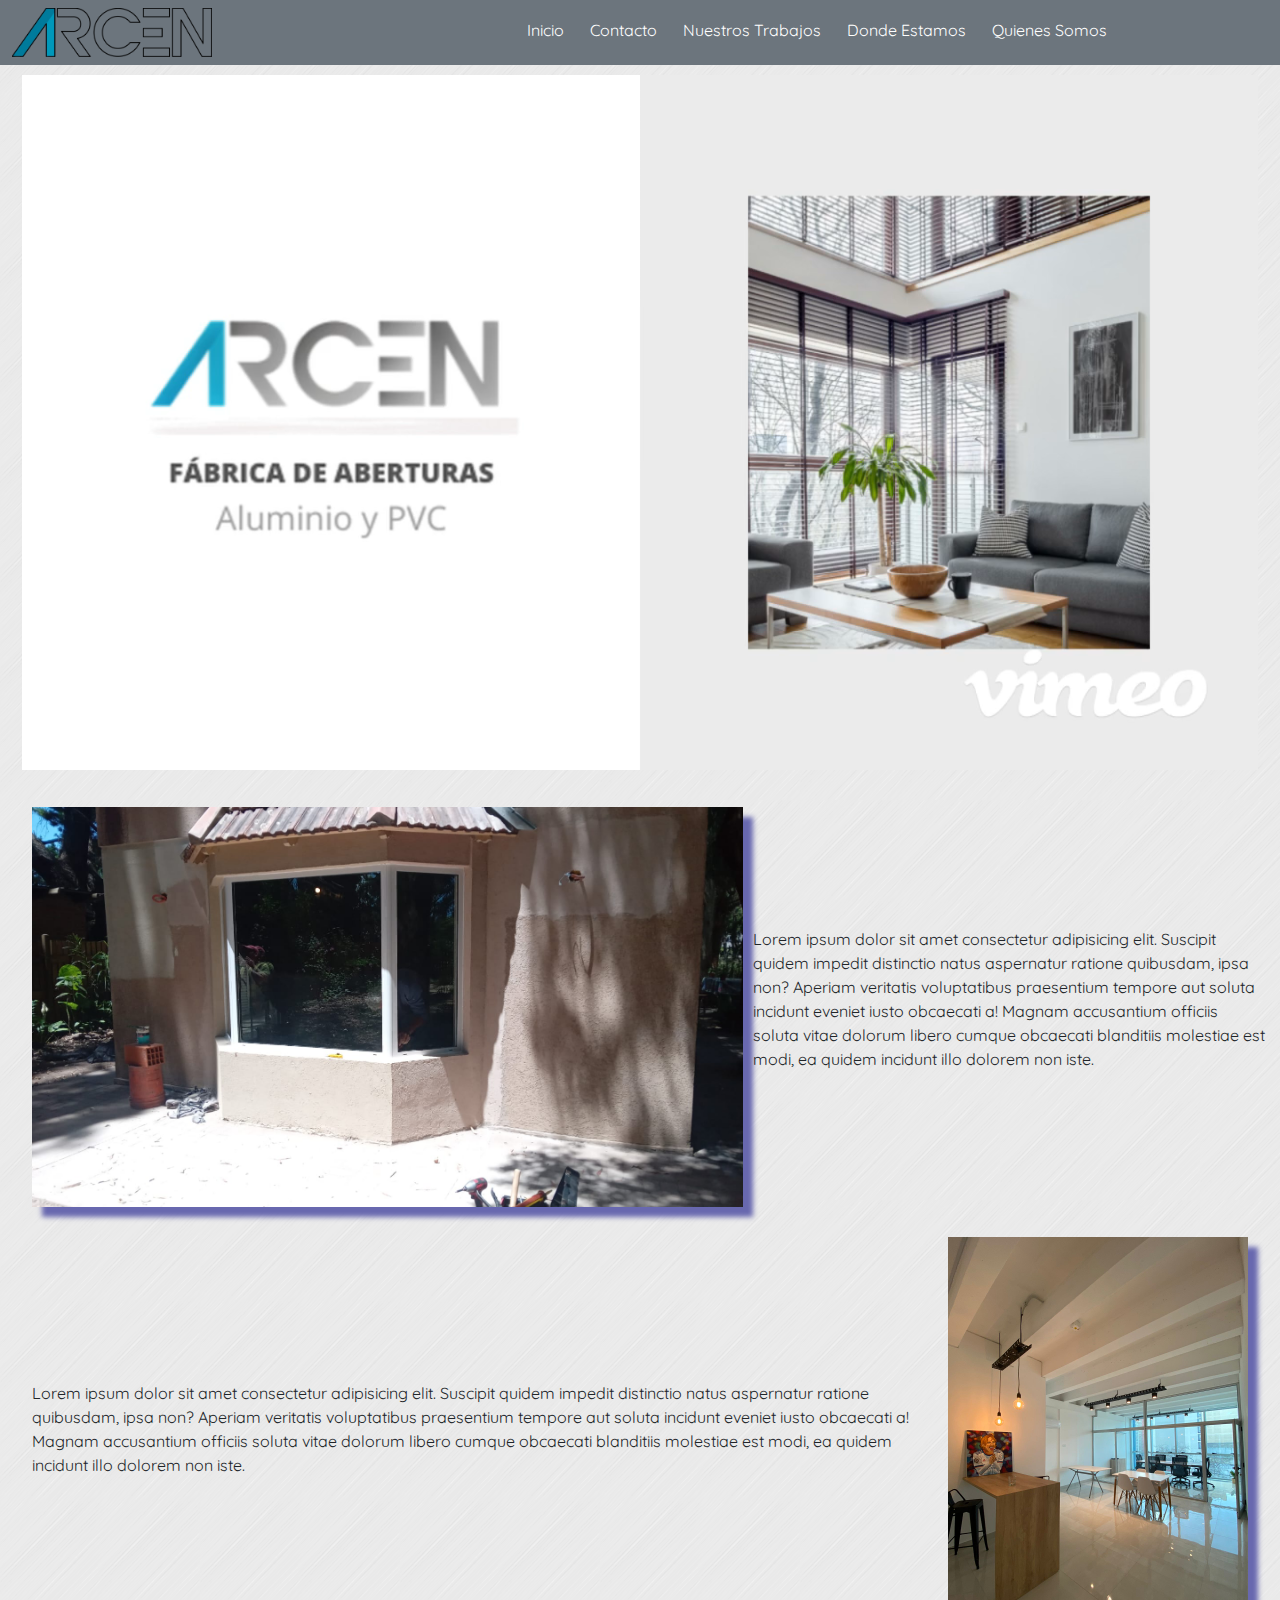
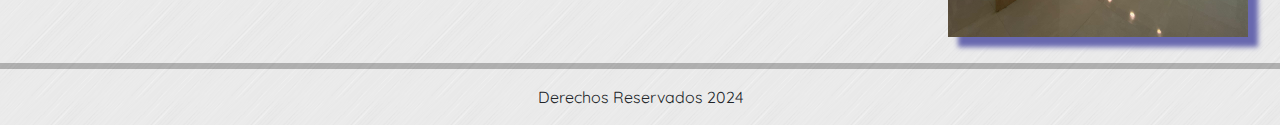
==== index.html @ ce07edcd "Primer Commit" ====
<!DOCTYPE html>
<html lang="en">
<head>
    <meta charset="UTF-8">
    <meta name="viewport" content="width=device-width, initial-scale=1.0">
    <link href="https://cdn.jsdelivr.net/npm/bootstrap@5.3.3/dist/css/bootstrap.min.css" rel="stylesheet" integrity="sha384-QWTKZyjpPEjISv5WaRU9OFeRpok6YctnYmDr5pNlyT2bRjXh0JMhjY6hW+ALEwIH" crossorigin="anonymous">
    <link href="https://fonts.googleapis.com/css2?family=Quicksand:wght@300..700&display=swap" rel="stylesheet">
    <link rel="stylesheet" href="./style/style.css">
    <link rel="shortcut icon" href="./source/favi.png" type="image/x-icon">
    <title>Inicio</title>
</head>
<body>
     <!-- Contenedor del NAV General logo y navbar-->
    <header>
    <nav class="navbar navbar-expand-lg bg-secondary">
        <div class="container-fluid">
            <div class="logo">
                <img src="./source/pruebas.png" alt="logo">
            </div>
          <button class="navbar-toggler" type="button" data-bs-toggle="collapse" data-bs-target="#navbarSupportedContent" aria-controls="navbarSupportedContent" aria-expanded="false" aria-label="Toggle navigation">
            <span class="navbar-toggler-icon"></span>
          </button>
          <div class="collapse navbar-collapse" id="navbarSupportedContent">
            <ul class="navbar-nav me-auto mb-2 mb-lg-0">
              <li class="nav-item">
                <a class="nav-link" href="index.html">Inicio</a>
              </li>
              <li class="nav-item">
                <a class="nav-link" href="./paginas/contacto.html">Contacto</a>
              </li>
              <li class="nav-item">
                <a class="nav-link" href="./paginas/trabajos.html">Nuestros Trabajos</a>
              </li>
              <li class="nav-item">
                <a class="nav-link" href="./paginas/encontranos.html">Donde Estamos</a>
              </li>
              <li class="nav-item">
                <a class="nav-link" href="./paginas/somos.html">Quienes Somos</a>
              </li>
            </ul>
        </div>
      </nav>
    </header>
    <!--Fin de barra de navegacion-->
    <!--Seccion principal video-->
    <main>
        <div class="video">
        <video class="container-fluid" src="./source/video.mp4" autoplay loop></video>
    </div>
    </main>
        <section class="section container-fluid">
            <div class="content container-fluid">
                <img src="./source/img18.jpeg" alt="" class="img-index">
                <p>Lorem ipsum dolor sit amet consectetur adipisicing elit. Suscipit quidem impedit distinctio natus aspernatur ratione quibusdam, ipsa non? Aperiam veritatis voluptatibus praesentium tempore aut soluta incidunt eveniet iusto obcaecati a! Magnam accusantium officiis soluta vitae dolorum libero cumque obcaecati blanditiis molestiae est modi, ea quidem incidunt illo dolorem non iste.</p>
            </div>
            <div class="content">
              <p>Lorem ipsum dolor sit amet consectetur adipisicing elit. Suscipit quidem impedit distinctio natus aspernatur ratione quibusdam, ipsa non? Aperiam veritatis voluptatibus praesentium tempore aut soluta incidunt eveniet iusto obcaecati a! Magnam accusantium officiis soluta vitae dolorum libero cumque obcaecati blanditiis molestiae est modi, ea quidem incidunt illo dolorem non iste.</p>
              <img src="./source/img8.jpeg" alt="" class="img-index">
          </div>
        </section>
    

    <hr>
   <footer>
    <p>Derechos Reservados 2024</p>
  </footer>
<script src="https://cdn.jsdelivr.net/npm/bootstrap@5.3.3/dist/js/bootstrap.bundle.min.js" integrity="sha384-YvpcrYf0tY3lHB60NNkmXc5s9fDVZLESaAA55NDzOxhy9GkcIdslK1eN7N6jIeHz" crossorigin="anonymous"></script>
</body>

</html>
---- style/style.css ----
/* Resets */

* {
    margin: 0;
    padding: 0;
    box-sizing: border-box;
    font-family: "Quicksand", sans-serif;
}

/* Fin Reset */

/* Fondo De pantalla del body general */
body {
    background-image: url(../source/brushed_alu.webp);
    background-color: rgb(172, 165, 165);
}

/* Contenedor */
.container {
    background-color: rgb(104, 104, 175);
    display: flex;
    width: 100%;
    padding: 1em;
    height: auto;
}

/* Logo*/

.logo {
    width: 40%;
}

.logo img {
    width: 200px;
}
/* Barra de Navegacion*/
.navbar {
    width: 100%;
    display: flex;
    
}

.navbar ul {
    display: flex;
    list-style-type: none;
    
}

.navbar ul li {
    margin: 5px;
    margin-top: auto;
    
}

.navbar ul li a{
    color: white;
    text-decoration: none;
} 
/* Animacion del navbar */
.navbar ul li a:hover {
    font-size: 18px;
    transition: 0.4s;
}
/* Cuerpo de pagina index */
main {
    padding: 10px;
    display: flex;
    justify-content: center;
    align-content: center;
}
.video {
    height: 80%;  
}

/* Parte Inferior Index Contenedor imagen y palabras*/
.content {
    display: flex;
    justify-content: center;
    align-items: center;
    margin: 10px;
    padding: 10px;
    gap: 10px;
}

.content img {
    width: 60%;
    height: 25em;
    box-shadow: 10px 10px 5px rgb(104, 104, 175);
    object-fit: cover;
}

iframe {
    box-shadow: 10px 10px 5px rgb(104, 104, 175);
}

/* Fin de contenedor imagen y palabras*/

/* Linea HR */
hr {
    border: 3px solid black;
}

/* Pie de Pagina */
footer {
    display: flex;
    justify-content: center;
}

/* Seccion Contacto */

.cont {
    display: flex;
    justify-content: center;
    font-size: 5em;
}

.contacto {
    width: 100%;
    display: flex;
    justify-content: space-around;
    padding: 10px;
    padding-top: 30px;
    flex-wrap: wrap;
}

.contacto .imagenes {
    width: 15em;
    height: 15em;
}

/* Formulario de contacto */
.cont-form {
	display: flex;
	justify-content: center;
}

.formulario {
	margin: 20px;
}

input {
	margin: 20px;
	width: 30em;
	padding: 10px;
}

textarea {
	margin: 20px;
	width: 30em;
	height: 30vh;
	
}

form button {
	width: 33em;
	background-color: rgba(40, 40, 170, 0.873);
	padding: 10px;
	border-radius: 5px;
}

form button:hover {
	background-color: rgba(46, 46, 209, 0.958);
    color: white;
}

/* Fin de formulario */

/* Grids trabajos */

.grid-img {
    width: 343px;
    height: 300px;
    border-radius: 10px;
}

.grid-container {
    display: grid;
    grid-template-columns: repeat(4, 1fr);
    gap: 5px;
    
}

@media (min-width:100px){
    .grid-container{
        grid-template-columns: repeat(1, 1fr);
    }
}
@media (min-width:520px){
    .grid-container{
        grid-template-columns: repeat(2, 1fr);
    }
}
@media (min-width:728px){
    .grid-container{
        grid-template-columns: repeat(3, 1fr);
    }
}
@media (min-width:1024px){
    .grid-container{
        grid-template-columns: repeat(4, 1fr);
    }
}
/* Fin grids */

.gallery {
    display: flex;
    gap: 4px;
}
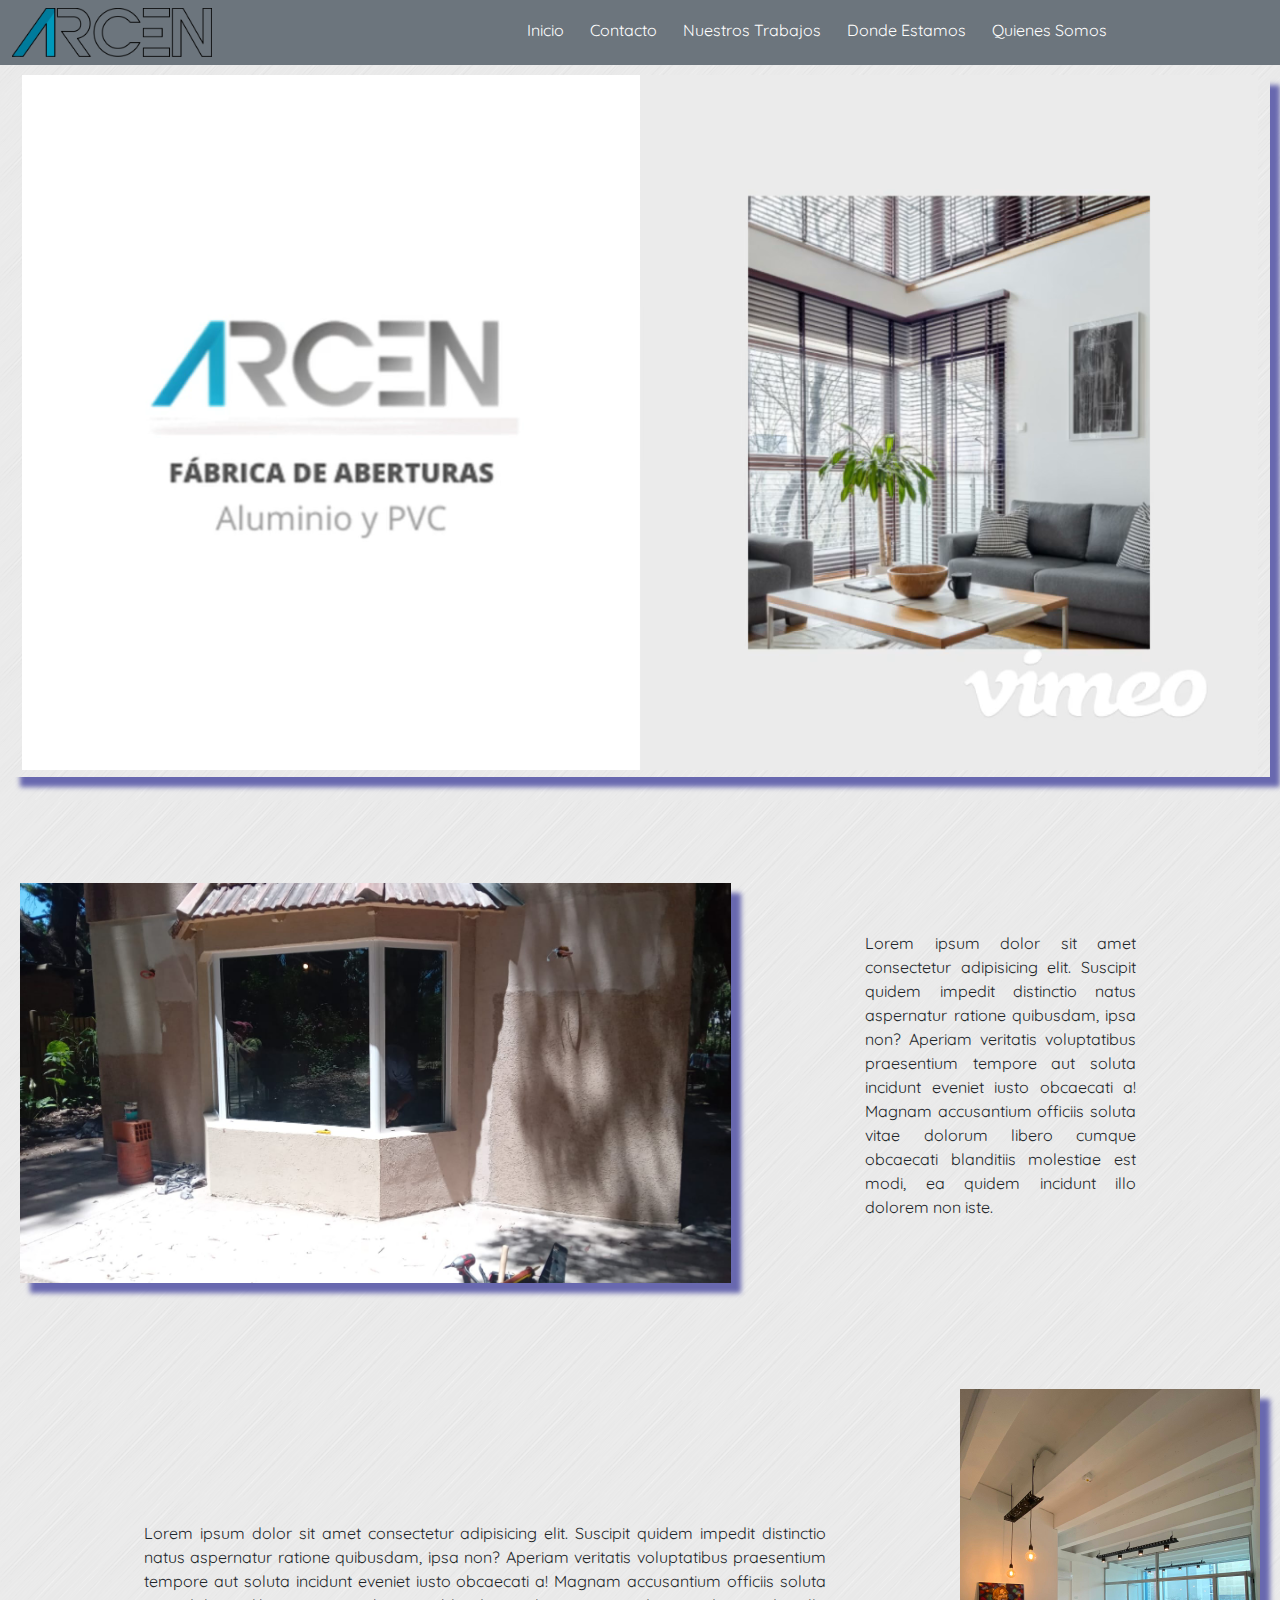
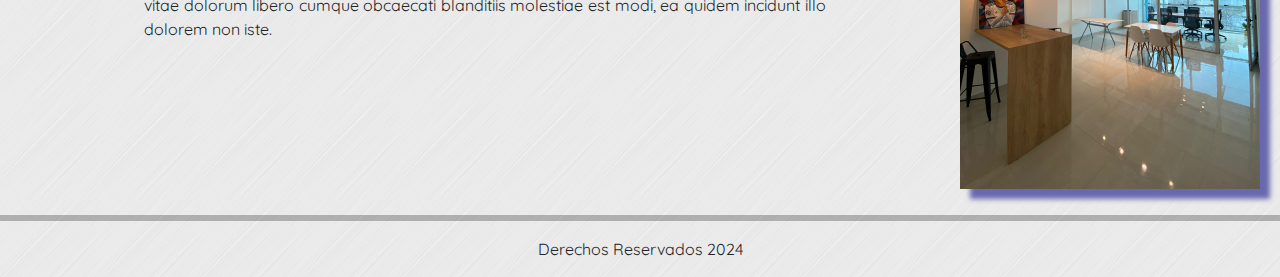
==== commit f06a213f: "column" ====
--- a/index.html
+++ b/index.html
@@ -48,13 +48,13 @@
         <video class="container-fluid" src="./source/video.mp4" autoplay loop></video>
     </div>
     </main>
-        <section class="section container-fluid">
-            <div class="content container-fluid">
+        <section class="section">
+            <div class="content">
                 <img src="./source/img18.jpeg" alt="" class="img-index">
-                <p>Lorem ipsum dolor sit amet consectetur adipisicing elit. Suscipit quidem impedit distinctio natus aspernatur ratione quibusdam, ipsa non? Aperiam veritatis voluptatibus praesentium tempore aut soluta incidunt eveniet iusto obcaecati a! Magnam accusantium officiis soluta vitae dolorum libero cumque obcaecati blanditiis molestiae est modi, ea quidem incidunt illo dolorem non iste.</p>
+                <p class="p_index">Lorem ipsum dolor sit amet consectetur adipisicing elit. Suscipit quidem impedit distinctio natus aspernatur ratione quibusdam, ipsa non? Aperiam veritatis voluptatibus praesentium tempore aut soluta incidunt eveniet iusto obcaecati a! Magnam accusantium officiis soluta vitae dolorum libero cumque obcaecati blanditiis molestiae est modi, ea quidem incidunt illo dolorem non iste.</p>
             </div>
             <div class="content">
-              <p>Lorem ipsum dolor sit amet consectetur adipisicing elit. Suscipit quidem impedit distinctio natus aspernatur ratione quibusdam, ipsa non? Aperiam veritatis voluptatibus praesentium tempore aut soluta incidunt eveniet iusto obcaecati a! Magnam accusantium officiis soluta vitae dolorum libero cumque obcaecati blanditiis molestiae est modi, ea quidem incidunt illo dolorem non iste.</p>
+              <p class="p_index">Lorem ipsum dolor sit amet consectetur adipisicing elit. Suscipit quidem impedit distinctio natus aspernatur ratione quibusdam, ipsa non? Aperiam veritatis voluptatibus praesentium tempore aut soluta incidunt eveniet iusto obcaecati a! Magnam accusantium officiis soluta vitae dolorum libero cumque obcaecati blanditiis molestiae est modi, ea quidem incidunt illo dolorem non iste.</p>
               <img src="./source/img8.jpeg" alt="" class="img-index">
           </div>
         </section>
--- a/style/style.css
+++ b/style/style.css
@@ -69,7 +69,8 @@
     align-content: center;
 }
 .video {
-    height: 80%;  
+    height: 80%; 
+    box-shadow: 10px 10px 5px rgb(104, 104, 175);
 }
 
 /* Parte Inferior Index Contenedor imagen y palabras*/
@@ -89,6 +90,21 @@
     object-fit: cover;
 }
 
+.p_index{
+    display: flex;
+    text-align: justify;
+    flex-direction: column;
+    padding: 10%;
+}
+
+
+@media (max-width: 520px){
+    .content {
+        display: flex;
+        flex-direction: column;
+    }
+}
+
 iframe {
     box-shadow: 10px 10px 5px rgb(104, 104, 175);
 }
@@ -111,7 +127,7 @@
 .cont {
     display: flex;
     justify-content: center;
-    font-size: 5em;
+    font-size: 3rem;
 }
 
 .contacto {
@@ -201,8 +217,3 @@
     }
 }
 /* Fin grids */
-
-.gallery {
-    display: flex;
-    gap: 4px;
-}
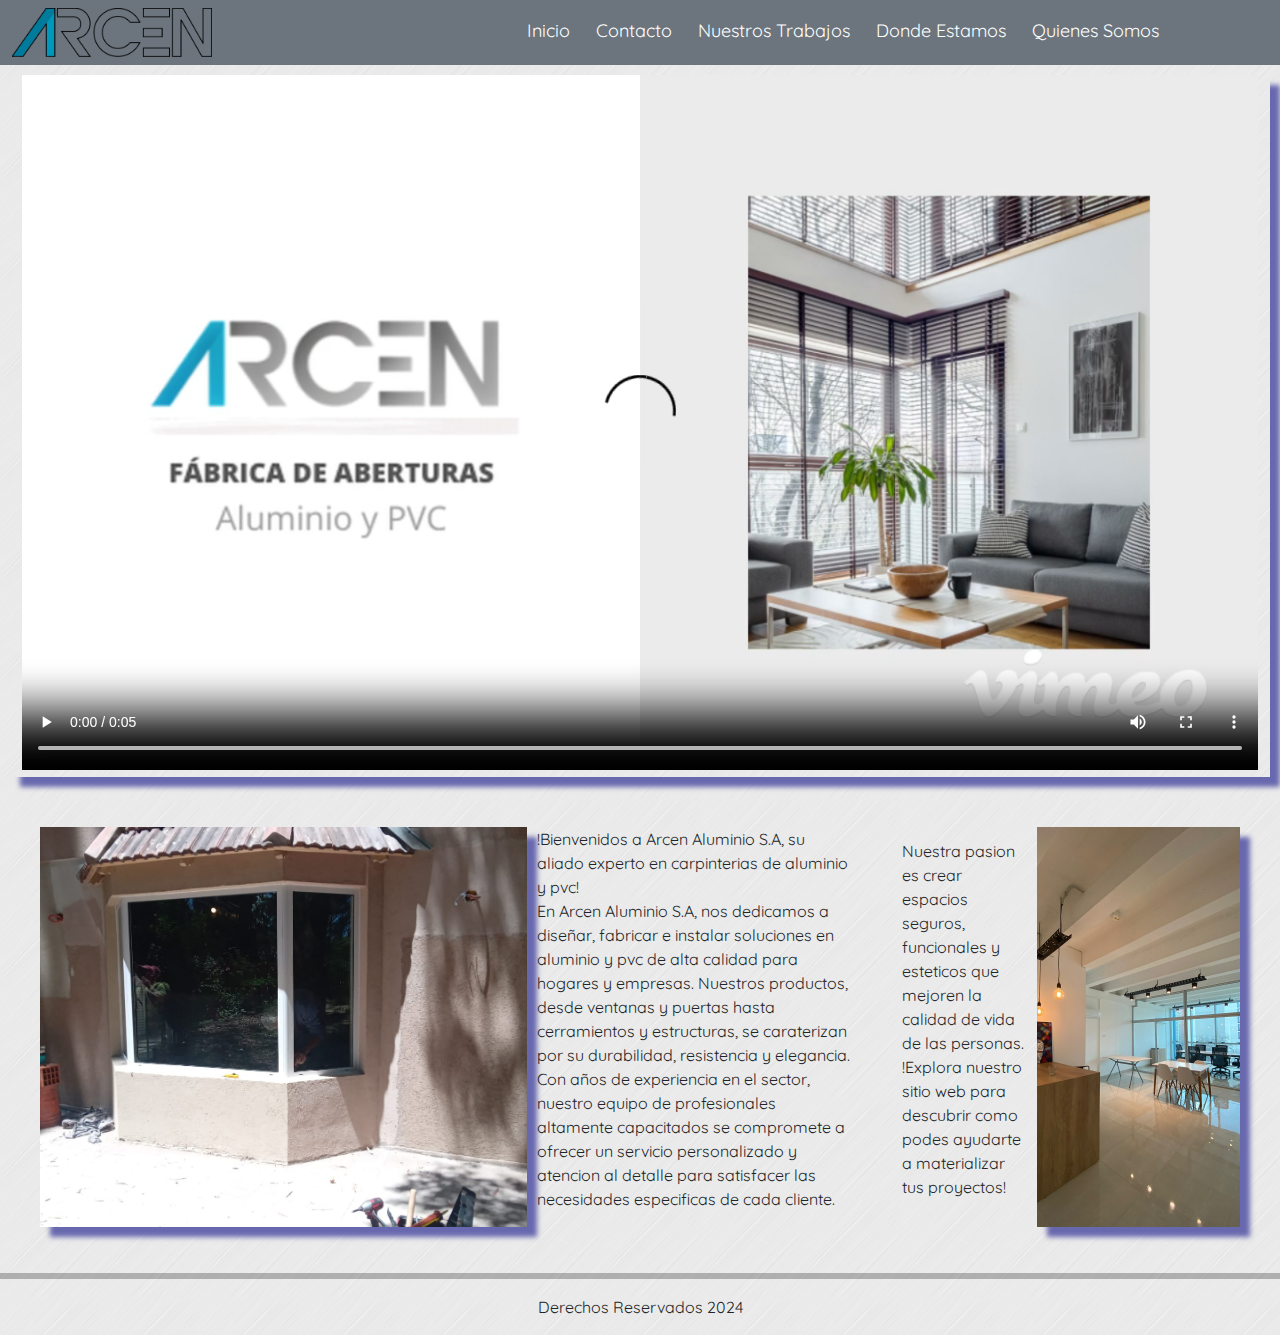
==== commit 1b809afb: "tercera entrega" ====
--- a/index.html
+++ b/index.html
@@ -7,6 +7,24 @@
     <link href="https://fonts.googleapis.com/css2?family=Quicksand:wght@300..700&display=swap" rel="stylesheet">
     <link rel="stylesheet" href="./style/style.css">
     <link rel="shortcut icon" href="./source/favi.png" type="image/x-icon">
+    <!-- Primary Meta Tags -->
+    <meta name="title" content="Arcen Alumino" />
+    <meta name="description" content="Carpinteria de aluminio y pvc, cerramientos, calidad, alta prestacion" />
+    <meta name="keywords" content="abertura, puertas, ventanas, corrediza, oscilobatiente, vidrio, aluminio, pvc"/>
+
+    <!-- Open Graph / Facebook -->
+    <meta property="og:type" content="website" />
+    <meta property="og:url" content="" />
+    <meta property="og:title" content="Arcen Alumino" />
+    <meta property="og:description" content="Carpinteria de aluminio y pvc, cerramientos, calidad, alta prestacion" />
+    <meta property="og:image" content="./source/pruebas.png" />
+
+    <!-- Twitter -->
+    <meta property="twitter:card" content="summary_large_image" />
+    <meta property="twitter:url" content="" />
+    <meta property="twitter:title" content="Arcen Alumino" />
+    <meta property="twitter:description" content="Carpinteria de aluminio y pvc, cerramientos, calidad, alta prestacion" />
+    <meta property="twitter:image" content="./source/pruebas.png" />
     <title>Inicio</title>
 </head>
 <body>
@@ -45,17 +63,21 @@
     <!--Seccion principal video-->
     <main>
         <div class="video">
-        <video class="container-fluid" src="./source/video.mp4" autoplay loop></video>
+        <video class="container-fluid" src="./source/video.mp4" type="video/mp4" preload="auto" autoplay controls loop></video>
     </div>
     </main>
-        <section class="section">
+        <section class="content">
             <div class="content">
-                <img src="./source/img18.jpeg" alt="" class="img-index">
-                <p class="p_index">Lorem ipsum dolor sit amet consectetur adipisicing elit. Suscipit quidem impedit distinctio natus aspernatur ratione quibusdam, ipsa non? Aperiam veritatis voluptatibus praesentium tempore aut soluta incidunt eveniet iusto obcaecati a! Magnam accusantium officiis soluta vitae dolorum libero cumque obcaecati blanditiis molestiae est modi, ea quidem incidunt illo dolorem non iste.</p>
+                <img src="./source/img18.jpeg" alt="bow-window" class="img-index">
+                <p>!Bienvenidos a Arcen Aluminio S.A, su aliado experto en carpinterias de aluminio y pvc! <br>
+                  En Arcen Aluminio S.A, nos dedicamos a diseñar, fabricar e instalar soluciones en aluminio y pvc de alta calidad para hogares y empresas. Nuestros productos, desde ventanas y puertas hasta cerramientos y estructuras, se caraterizan por su durabilidad, resistencia y elegancia. <br>
+                  Con años de experiencia en el sector, nuestro equipo de profesionales altamente capacitados se compromete a ofrecer un servicio personalizado y atencion al detalle para satisfacer las necesidades especificas de cada cliente.
+                </p>
             </div>
             <div class="content">
-              <p class="p_index">Lorem ipsum dolor sit amet consectetur adipisicing elit. Suscipit quidem impedit distinctio natus aspernatur ratione quibusdam, ipsa non? Aperiam veritatis voluptatibus praesentium tempore aut soluta incidunt eveniet iusto obcaecati a! Magnam accusantium officiis soluta vitae dolorum libero cumque obcaecati blanditiis molestiae est modi, ea quidem incidunt illo dolorem non iste.</p>
-              <img src="./source/img8.jpeg" alt="" class="img-index">
+              <p>Nuestra pasion es crear espacios seguros, funcionales y esteticos que mejoren la calidad de vida de las personas. <br>
+              !Explora nuestro sitio web para descubrir como podes ayudarte a materializar tus proyectos!</p>
+              <img src="./source/img8.jpeg" alt="cerramiento-oficina" class="img-index">
           </div>
         </section>
     
--- a/style/style.css
+++ b/style/style.css
@@ -1,219 +1,219 @@
-/* Resets */
-
 * {
-    margin: 0;
-    padding: 0;
-    box-sizing: border-box;
-    font-family: "Quicksand", sans-serif;
-}
-
-/* Fin Reset */
-
-/* Fondo De pantalla del body general */
+  margin: 0;
+  padding: 0;
+  box-sizing: border-box;
+  font-family: "Quicksand", sans-serif;
+}
+
 body {
-    background-image: url(../source/brushed_alu.webp);
-    background-color: rgb(172, 165, 165);
-}
-
-/* Contenedor */
-.container {
-    background-color: rgb(104, 104, 175);
-    display: flex;
+  background-image: url(../source/brushed_alu.webp);
+  background-color: rgb(172, 165, 165);
+}
+
+.content {
+  display: flex;
+  justify-content: center;
+  align-items: center;
+  margin: 10px;
+  padding: 10px;
+  gap: 10px;
+}
+.content img {
+  width: 60%;
+  height: 25em;
+  box-shadow: 10px 10px 5px rgb(104, 104, 175);
+  object-fit: cover;
+}
+
+hr {
+  border: 3px solid black;
+}
+
+.cont {
+  display: flex;
+  justify-content: center;
+  align-items: center;
+  font-size: 3rem;
+  animation: titulos 2000ms steps(14, end) forwards 1000ms;
+  overflow: hidden;
+  padding: 0;
+  margin: 0;
+  width: 0;
+  height: auto;
+  border-right: 2px solid #ffffff;
+}
+
+.cont:nth-of-type(2) {
+  height: 0;
+  animation-delay: 3100ms;
+}
+
+.cont:nth-of-type(3) {
+  height: 0;
+  animation-delay: 5200ms;
+}
+
+@keyframes titulos {
+  0% {
+    border-width: 2px;
+  }
+  5% {
+    width: 0;
+    height: auto;
+    border-width: 2px;
+  }
+  93% {
+    border-width: 2px;
+  }
+  100% {
     width: 100%;
-    padding: 1em;
     height: auto;
-}
-
-/* Logo*/
-
+    border-width: 0;
+  }
+}
 .logo {
-    width: 40%;
-}
-
+  width: 40%;
+}
 .logo img {
-    width: 200px;
-}
-/* Barra de Navegacion*/
+  width: 200px;
+}
+
 .navbar {
-    width: 100%;
-    display: flex;
-    
-}
-
+  width: 100%;
+  display: flex;
+}
 .navbar ul {
-    display: flex;
-    list-style-type: none;
-    
-}
-
-.navbar ul li {
-    margin: 5px;
-    margin-top: auto;
-    
-}
-
-.navbar ul li a{
-    color: white;
-    text-decoration: none;
-} 
-/* Animacion del navbar */
-.navbar ul li a:hover {
-    font-size: 18px;
-    transition: 0.4s;
-}
+  display: flex;
+  list-style-type: none;
+}
+.navbar li {
+  margin: 5px;
+  margin-top: auto;
+}
+.navbar a {
+  color: white;
+  text-decoration: none;
+}
+.navbar:hover {
+  font-size: 18px;
+  transition: 0.4s;
+}
+
+.cont {
+  display: flex;
+  justify-content: center;
+  align-items: center;
+  font-size: 3rem;
+}
+
+.contacto {
+  width: 100%;
+  display: flex;
+  justify-content: space-around;
+  padding: 10px;
+  padding-top: 30px;
+  flex-wrap: wrap;
+}
+.contacto .imagenes {
+  width: 15em;
+  height: 15em;
+}
+
+/* Formulario de contacto */
+.cont-form {
+  display: flex;
+  justify-content: center;
+  gap: 10px;
+}
+.cont-form .formulario {
+  margin: 20px;
+}
+.cont-form input {
+  margin: 20px;
+  width: 30em;
+  padding: 10px;
+}
+.cont-form textarea {
+  margin: 20px;
+  width: 30em;
+  height: 30vh;
+}
+.cont-form form button {
+  width: 100%;
+  background-color: rgb(104, 104, 175);
+  padding: 10px;
+  border-radius: 5px;
+}
+.cont-form form button:hover {
+  background-color: rgba(46, 46, 209, 0.958);
+  color: white;
+}
+
+/* Fin de formulario */
+footer {
+  display: flex;
+  justify-content: center;
+  align-items: center;
+}
+
+.grid-container {
+  display: grid;
+  grid-template-columns: repeat(4, 1fr);
+  gap: 5px;
+}
+.grid-container .grid-item:hover {
+  transform: scale(1.1);
+  transition: 0.3s;
+}
+.grid-container img {
+  width: 343px;
+  height: 300px;
+  border-radius: 10px;
+  object-fit: cover;
+}
+
 /* Cuerpo de pagina index */
 main {
-    padding: 10px;
+  padding: 10px;
+  display: flex;
+  justify-content: center;
+  align-items: center;
+}
+main .video {
+  height: 80%;
+  box-shadow: 10px 10px 5px rgb(104, 104, 175);
+}
+
+iframe {
+  box-shadow: 10px 10px 5px rgb(104, 104, 175);
+}
+
+@media (max-width: 520px) {
+  .content {
     display: flex;
-    justify-content: center;
-    align-content: center;
-}
-.video {
-    height: 80%; 
-    box-shadow: 10px 10px 5px rgb(104, 104, 175);
-}
-
-/* Parte Inferior Index Contenedor imagen y palabras*/
-.content {
-    display: flex;
-    justify-content: center;
-    align-items: center;
-    margin: 10px;
-    padding: 10px;
-    gap: 10px;
-}
-
-.content img {
-    width: 60%;
-    height: 25em;
-    box-shadow: 10px 10px 5px rgb(104, 104, 175);
-    object-fit: cover;
-}
-
-.p_index{
-    display: flex;
-    text-align: justify;
     flex-direction: column;
-    padding: 10%;
-}
-
-
-@media (max-width: 520px){
-    .content {
-        display: flex;
-        flex-direction: column;
-    }
-}
-
-iframe {
-    box-shadow: 10px 10px 5px rgb(104, 104, 175);
-}
-
-/* Fin de contenedor imagen y palabras*/
-
-/* Linea HR */
-hr {
-    border: 3px solid black;
-}
-
-/* Pie de Pagina */
-footer {
-    display: flex;
-    justify-content: center;
-}
-
-/* Seccion Contacto */
-
-.cont {
-    display: flex;
-    justify-content: center;
-    font-size: 3rem;
-}
-
-.contacto {
-    width: 100%;
-    display: flex;
-    justify-content: space-around;
-    padding: 10px;
-    padding-top: 30px;
-    flex-wrap: wrap;
-}
-
-.contacto .imagenes {
-    width: 15em;
-    height: 15em;
-}
-
-/* Formulario de contacto */
-.cont-form {
-	display: flex;
-	justify-content: center;
-}
-
-.formulario {
-	margin: 20px;
-}
-
-input {
-	margin: 20px;
-	width: 30em;
-	padding: 10px;
-}
-
-textarea {
-	margin: 20px;
-	width: 30em;
-	height: 30vh;
-	
-}
-
-form button {
-	width: 33em;
-	background-color: rgba(40, 40, 170, 0.873);
-	padding: 10px;
-	border-radius: 5px;
-}
-
-form button:hover {
-	background-color: rgba(46, 46, 209, 0.958);
-    color: white;
-}
-
-/* Fin de formulario */
-
-/* Grids trabajos */
-
-.grid-img {
-    width: 343px;
-    height: 300px;
-    border-radius: 10px;
-}
-
-.grid-container {
-    display: grid;
+  }
+}
+@media (min-width: 100px) {
+  .grid-container {
+    grid-template-columns: repeat(1, 1fr);
+  }
+}
+@media (min-width: 520px) {
+  .grid-container {
+    grid-template-columns: repeat(2, 1fr);
+  }
+}
+@media (min-width: 728px) {
+  .grid-container {
+    grid-template-columns: repeat(3, 1fr);
+  }
+}
+@media (min-width: 1024px) {
+  .grid-container {
     grid-template-columns: repeat(4, 1fr);
-    gap: 5px;
-    
-}
-
-@media (min-width:100px){
-    .grid-container{
-        grid-template-columns: repeat(1, 1fr);
-    }
-}
-@media (min-width:520px){
-    .grid-container{
-        grid-template-columns: repeat(2, 1fr);
-    }
-}
-@media (min-width:728px){
-    .grid-container{
-        grid-template-columns: repeat(3, 1fr);
-    }
-}
-@media (min-width:1024px){
-    .grid-container{
-        grid-template-columns: repeat(4, 1fr);
-    }
+  }
 }
 /* Fin grids */
+
+/*# sourceMappingURL=style.css.map */
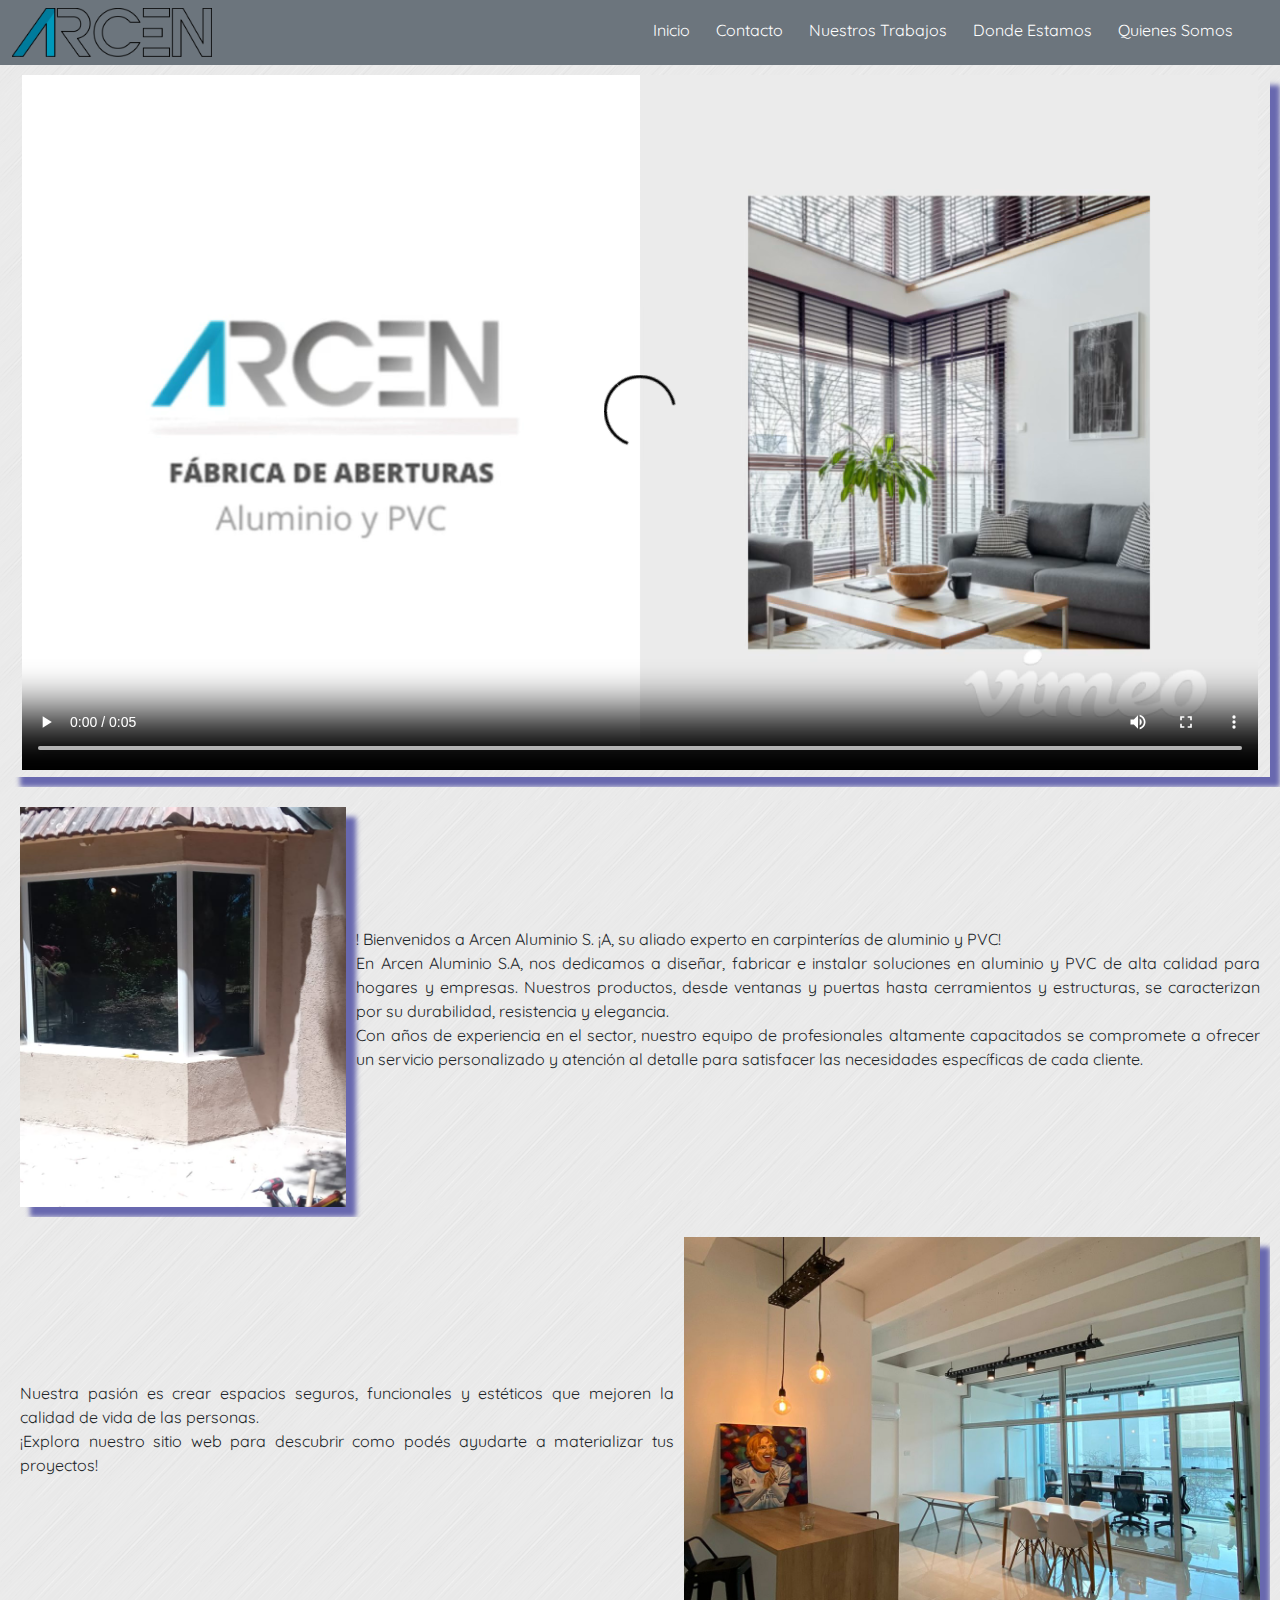
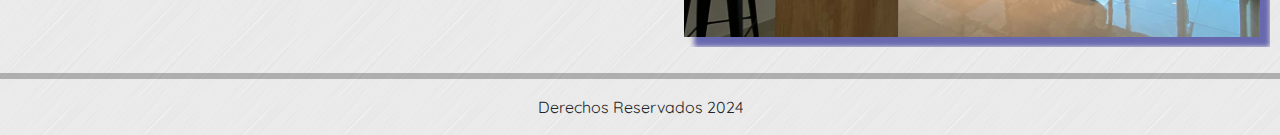
==== commit e529d674: "modificaciones" ====
--- a/index.html
+++ b/index.html
@@ -66,17 +66,19 @@
         <video class="container-fluid" src="./source/video.mp4" type="video/mp4" preload="auto" autoplay controls loop></video>
     </div>
     </main>
-        <section class="content">
+        <section class="content_section">
             <div class="content">
                 <img src="./source/img18.jpeg" alt="bow-window" class="img-index">
-                <p>!Bienvenidos a Arcen Aluminio S.A, su aliado experto en carpinterias de aluminio y pvc! <br>
-                  En Arcen Aluminio S.A, nos dedicamos a diseñar, fabricar e instalar soluciones en aluminio y pvc de alta calidad para hogares y empresas. Nuestros productos, desde ventanas y puertas hasta cerramientos y estructuras, se caraterizan por su durabilidad, resistencia y elegancia. <br>
-                  Con años de experiencia en el sector, nuestro equipo de profesionales altamente capacitados se compromete a ofrecer un servicio personalizado y atencion al detalle para satisfacer las necesidades especificas de cada cliente.
+                <p>! Bienvenidos a Arcen Aluminio S. ¡A, su aliado experto en carpinterías de aluminio y PVC! <br>
+                  En Arcen Aluminio S.A, nos dedicamos a diseñar, fabricar e instalar soluciones en aluminio y PVC de alta calidad para hogares y empresas. Nuestros productos, desde ventanas y puertas hasta cerramientos y estructuras, se caracterizan por su durabilidad, resistencia y elegancia. <br>
+                  Con años de experiencia en el sector, nuestro equipo de profesionales altamente capacitados se compromete a ofrecer un servicio personalizado y atención al detalle para satisfacer las necesidades específicas de cada cliente.
+                  
                 </p>
             </div>
             <div class="content">
-              <p>Nuestra pasion es crear espacios seguros, funcionales y esteticos que mejoren la calidad de vida de las personas. <br>
-              !Explora nuestro sitio web para descubrir como podes ayudarte a materializar tus proyectos!</p>
+              <p>Nuestra pasión es crear espacios seguros, funcionales y estéticos que mejoren la calidad de vida de las personas. <br>
+               ¡Explora nuestro sitio web para descubrir como podés ayudarte a materializar tus proyectos!
+                </p>
               <img src="./source/img8.jpeg" alt="cerramiento-oficina" class="img-index">
           </div>
         </section>
--- a/style/style.css
+++ b/style/style.css
@@ -3,6 +3,7 @@
   padding: 0;
   box-sizing: border-box;
   font-family: "Quicksand", sans-serif;
+  overflow-x: hidden;
 }
 
 body {
@@ -18,7 +19,7 @@
   padding: 10px;
   gap: 10px;
 }
-.content img {
+.content .img-index {
   width: 60%;
   height: 25em;
   box-shadow: 10px 10px 5px rgb(104, 104, 175);
@@ -34,7 +35,7 @@
   justify-content: center;
   align-items: center;
   font-size: 3rem;
-  animation: titulos 2000ms steps(14, end) forwards 1000ms;
+  animation: titulos 1000ms steps(14, end) forwards 1000ms;
   overflow: hidden;
   padding: 0;
   margin: 0;
@@ -45,12 +46,12 @@
 
 .cont:nth-of-type(2) {
   height: 0;
-  animation-delay: 3100ms;
+  animation-delay: 1550ms;
 }
 
 .cont:nth-of-type(3) {
   height: 0;
-  animation-delay: 5200ms;
+  animation-delay: 2600ms;
 }
 
 @keyframes titulos {
@@ -72,10 +73,10 @@
   }
 }
 .logo {
-  width: 40%;
+  width: 50%;
 }
 .logo img {
-  width: 200px;
+  max-width: 200px;
 }
 
 .navbar {
@@ -94,7 +95,7 @@
   color: white;
   text-decoration: none;
 }
-.navbar:hover {
+.navbar a:hover {
   font-size: 18px;
   transition: 0.4s;
 }
@@ -110,13 +111,13 @@
   width: 100%;
   display: flex;
   justify-content: space-around;
-  padding: 10px;
+  gap: 5em;
   padding-top: 30px;
   flex-wrap: wrap;
 }
 .contacto .imagenes {
-  width: 15em;
-  height: 15em;
+  width: 10em;
+  height: 10em;
 }
 
 /* Formulario de contacto */
@@ -147,6 +148,11 @@
 .cont-form form button:hover {
   background-color: rgba(46, 46, 209, 0.958);
   color: white;
+}
+
+fieldset {
+  border: 2px solid white;
+  box-shadow: 0 0 10px white;
 }
 
 /* Fin de formulario */
@@ -184,6 +190,10 @@
   box-shadow: 10px 10px 5px rgb(104, 104, 175);
 }
 
+.content p {
+  text-align: justify;
+}
+
 iframe {
   box-shadow: 10px 10px 5px rgb(104, 104, 175);
 }
@@ -194,6 +204,19 @@
     flex-direction: column;
   }
 }
+@media (min-width: 520px) and (max-width: 1024px) {
+  .content {
+    display: flex;
+    flex-direction: column;
+  }
+}
+@media screen and (max-width: 520px) {
+  .contacto {
+    display: flex;
+    flex-direction: column;
+    align-items: center;
+  }
+}
 @media (min-width: 100px) {
   .grid-container {
     grid-template-columns: repeat(1, 1fr);
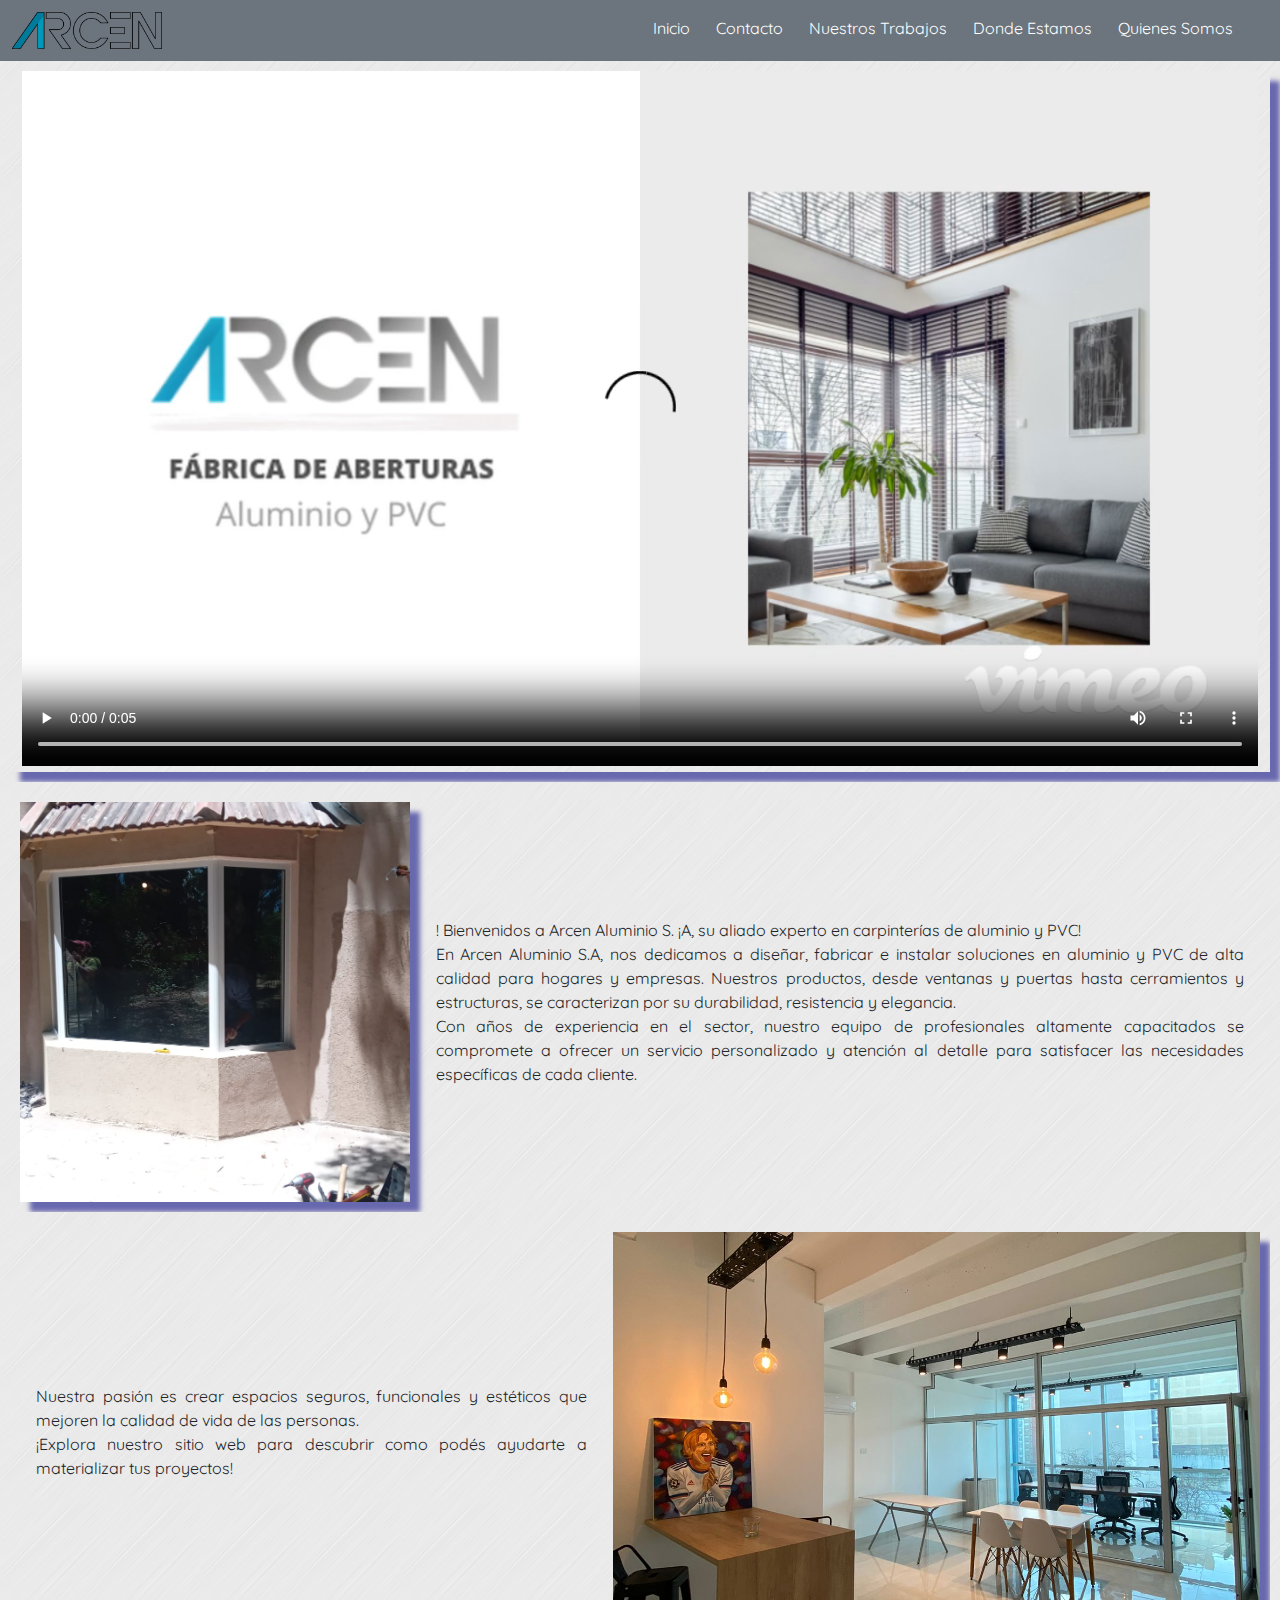
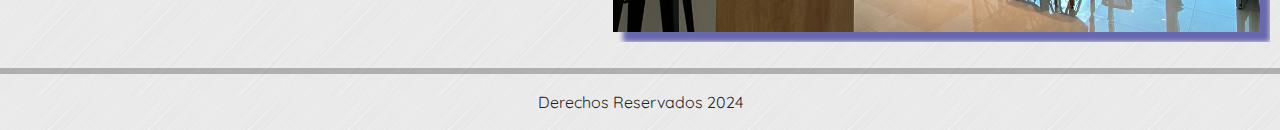
==== commit 4e9e4742: "changes" ====
--- a/index.html
+++ b/index.html
@@ -11,6 +11,7 @@
     <meta name="title" content="Arcen Alumino" />
     <meta name="description" content="Carpinteria de aluminio y pvc, cerramientos, calidad, alta prestacion" />
     <meta name="keywords" content="abertura, puertas, ventanas, corrediza, oscilobatiente, vidrio, aluminio, pvc"/>
+    <meta property="og:image" content="./source/pruebas.png" />
 
     <!-- Open Graph / Facebook -->
     <meta property="og:type" content="website" />
@@ -63,7 +64,7 @@
     <!--Seccion principal video-->
     <main>
         <div class="video">
-        <video class="container-fluid" src="./source/video.mp4" type="video/mp4" preload="auto" autoplay controls loop></video>
+        <video class="container-fluid" src="./source/video.mp4" type="video/mp4" preload="auto" autoplay controls></video>
     </div>
     </main>
         <section class="content_section">
--- a/style/style.css
+++ b/style/style.css
@@ -20,7 +20,7 @@
   gap: 10px;
 }
 .content .img-index {
-  width: 60%;
+  width: 80%;
   height: 25em;
   box-shadow: 10px 10px 5px rgb(104, 104, 175);
   object-fit: cover;
@@ -76,7 +76,7 @@
   width: 50%;
 }
 .logo img {
-  max-width: 200px;
+  max-width: 150px;
 }
 
 .navbar {
@@ -96,7 +96,7 @@
   text-decoration: none;
 }
 .navbar a:hover {
-  font-size: 18px;
+  border-bottom: 1px solid white;
   transition: 0.4s;
 }
 
@@ -125,24 +125,26 @@
   display: flex;
   justify-content: center;
   gap: 10px;
+  width: 100%;
 }
 .cont-form .formulario {
   margin: 20px;
+  width: 100%;
 }
 .cont-form input {
   margin: 20px;
-  width: 30em;
+  width: 85vw;
   padding: 10px;
 }
 .cont-form textarea {
   margin: 20px;
-  width: 30em;
+  width: 85vw;
   height: 30vh;
 }
 .cont-form form button {
-  width: 100%;
+  width: 97%;
   background-color: rgb(104, 104, 175);
-  padding: 10px;
+  padding: 7px;
   border-radius: 5px;
 }
 .cont-form form button:hover {
@@ -153,6 +155,7 @@
 fieldset {
   border: 2px solid white;
   box-shadow: 0 0 10px white;
+  border-radius: 6px;
 }
 
 /* Fin de formulario */
@@ -165,11 +168,11 @@
 .grid-container {
   display: grid;
   grid-template-columns: repeat(4, 1fr);
-  gap: 5px;
+  gap: 10px;
 }
 .grid-container .grid-item:hover {
-  transform: scale(1.1);
-  transition: 0.3s;
+  transform: scaleX(1.1);
+  transition: 0.4s;
 }
 .grid-container img {
   width: 343px;
@@ -192,10 +195,12 @@
 
 .content p {
   text-align: justify;
+  margin: 1em;
 }
 
 iframe {
   box-shadow: 10px 10px 5px rgb(104, 104, 175);
+  width: 75%;
 }
 
 @media (max-width: 520px) {
@@ -217,6 +222,17 @@
     align-items: center;
   }
 }
+@media screen and (max-width: 520px) {
+  .cont-form {
+    display: flex;
+    flex-direction: column;
+    flex-wrap: wrap;
+  }
+  .cont-form button {
+    width: 200px;
+    justify-content: center;
+  }
+}
 @media (min-width: 100px) {
   .grid-container {
     grid-template-columns: repeat(1, 1fr);
@@ -229,7 +245,7 @@
 }
 @media (min-width: 728px) {
   .grid-container {
-    grid-template-columns: repeat(3, 1fr);
+    grid-template-columns: repeat(2, 1fr);
   }
 }
 @media (min-width: 1024px) {
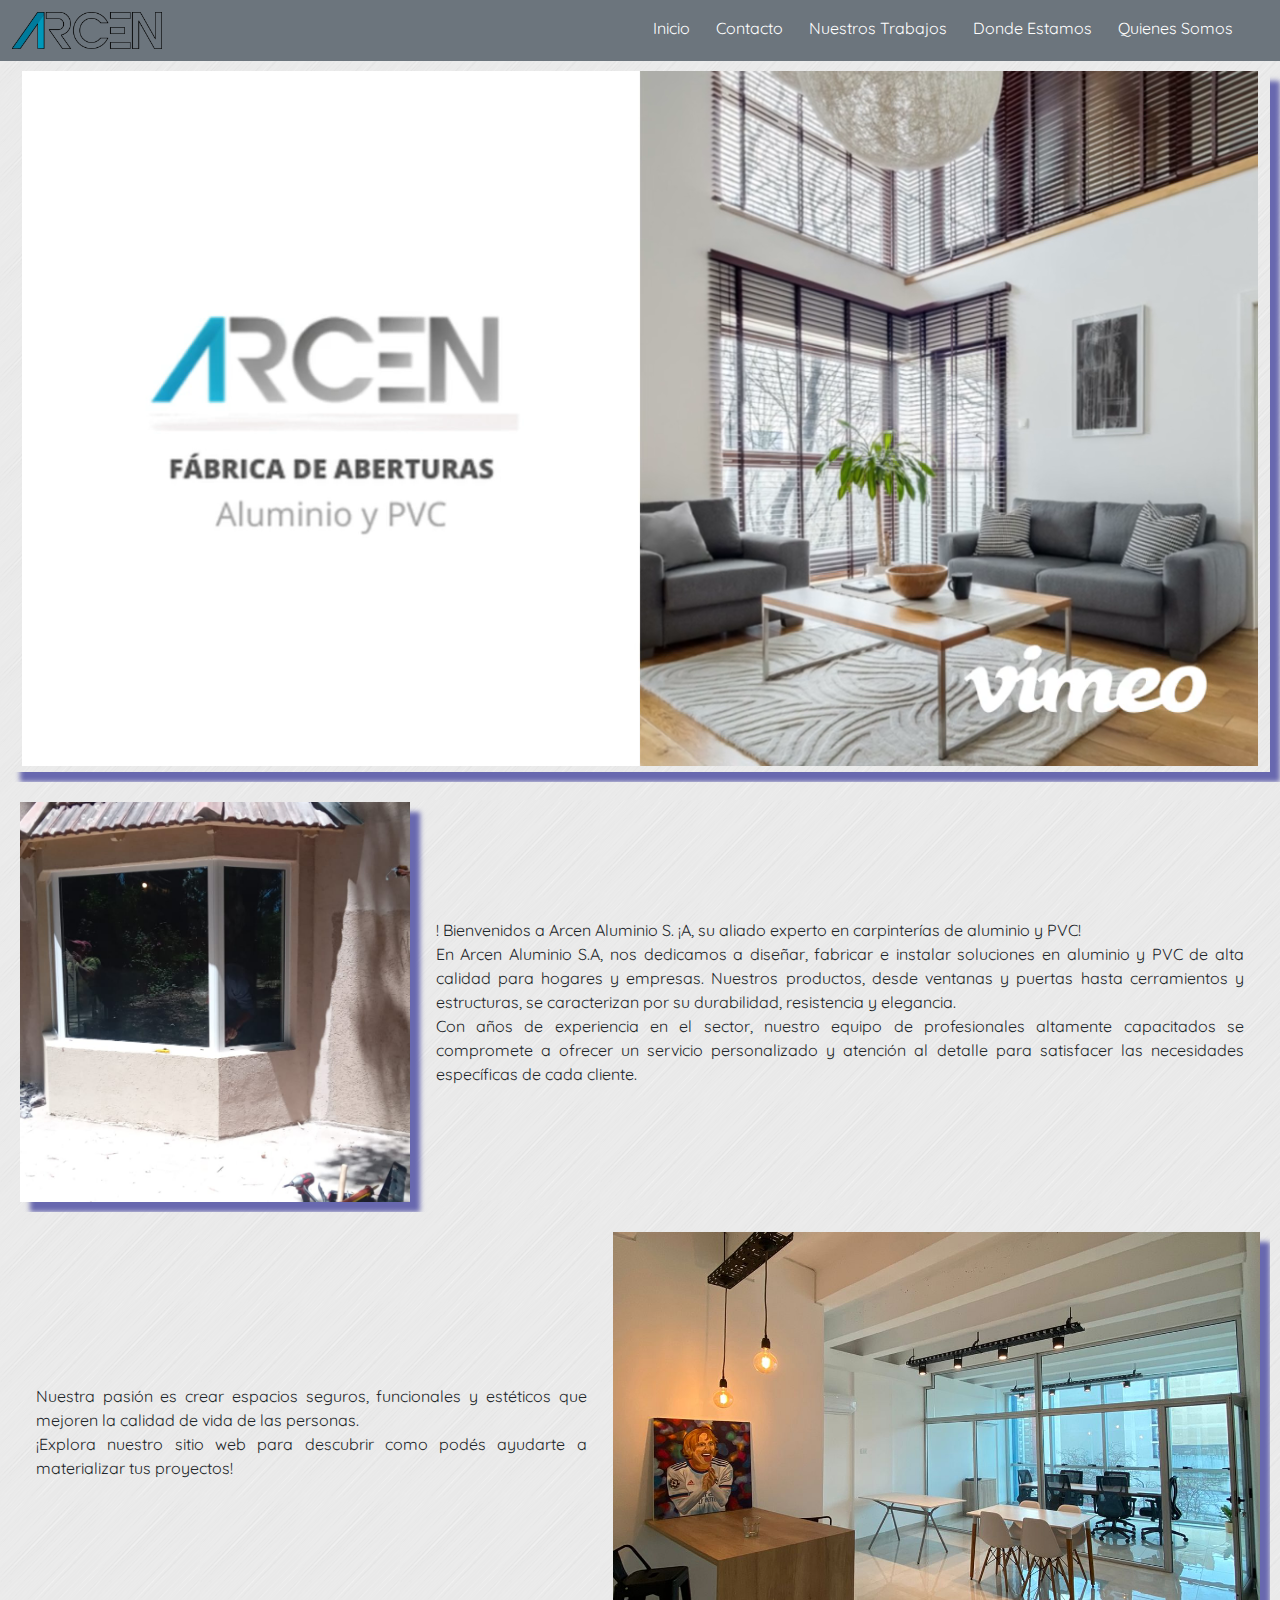
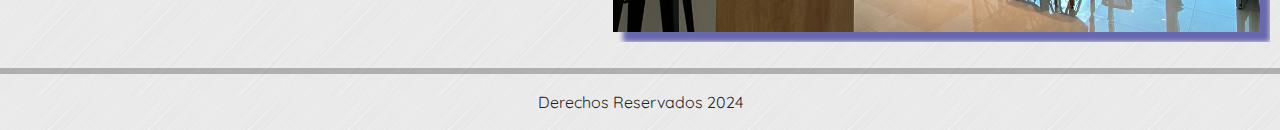
==== commit 543b3b40: "arreglo video" ====
--- a/index.html
+++ b/index.html
@@ -64,7 +64,7 @@
     <!--Seccion principal video-->
     <main>
         <div class="video">
-        <video class="container-fluid" src="./source/video.mp4" type="video/mp4" preload="auto" autoplay controls></video>
+        <video class="container-fluid" src="./source/video.mp4" type="video/mp4" loop="true" muted autoplay></video>
     </div>
     </main>
         <section class="content_section">
